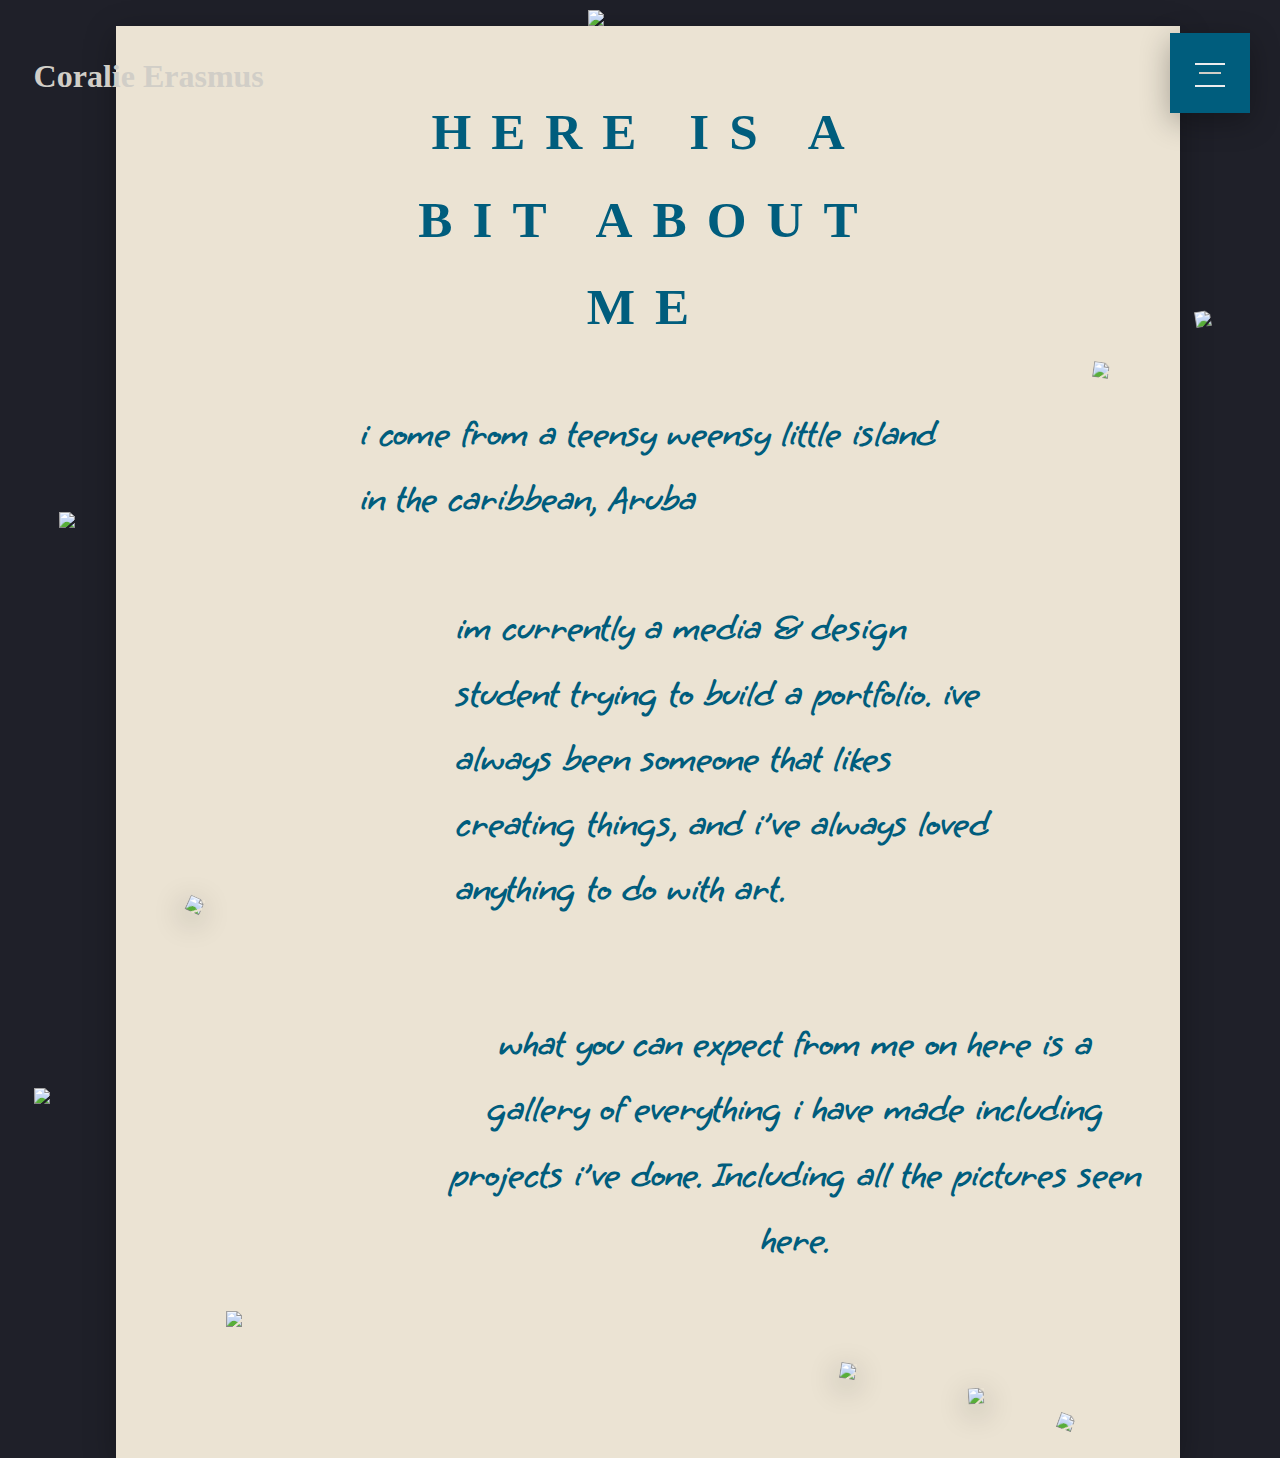
==== about_me.html @ adfd662a "Add files via upload" ====
<!DOCTYPE html>
<html>
    <meta charset="UTF-8">
    <meta name="viewport" content="width=device-width, initial-scale=1.0">
    <head>
        <link href = "about_me.css"
        type = "text/css"
        rel = "stylesheet" >
    <title>Coralie Erasmus</title>
    </head>
    <!----------background image------------>
    <a><body style="background-image:url(img/backgrounds/trestrapi.png);"></a>
    <body>   
        <!---------top of page----------->
        <h1>Coralie Erasmus</h1>
    <div class="sign">
        <img src="img/backgrounds/beige_logo.png">
    </div>
        <head>
              <script src="https://kit.fontawesome.com/a076d05399.js"></script>
            </head>
        
              <input class="menu-icon" type="checkbox" id="menu-icon" name="menu-icon"/>
              <label for="menu-icon"></label>
              <nav class="nav"> 		
                  <ul class="pt-5">
                      <li><a href="index.html">Home</a></li>
                      <li><a href="about_me.html">About Me</a></li>
                      <li><a href="contact.html">Contact</a></li>
                      <li><a href="learning_outcomes.html">Learning Outcomes</a></li>
                  </ul>
              </nav>
            <!-----------------main body of website---------------->
            <div class="color-box">
                <h2>HERE IS A BIT ABOUT ME</h2>

                <div class="content content--home">
                    <h4>i come from a teensy weensy little island in the caribbean, Aruba</h4>                        
                    <div class="images">
                        <img class="image image--polaroid" src="img/polaroids/dosplaya-polaroid.png"> 
                        <img class="image image--polaroid" src="img/polaroids/pelican-polaroid.png"> 
                    </div>
                </div>

                <div class="content content--profession">
                    <h5>im currently a media & design student trying to build a portfolio. 
                        ive always been someone that likes creating things, and i’ve always loved anything to do with art. </h5> 
                   <div class="images">
                        <img class="image image--polaroid2" src="img/polaroids/marriott-polaroid.png">
                        <img class="image image--lighthouse" src="img/polaroids/lighthouse.png"> 
                        <img class="image image--seashells" src="img/polaroids/seashells.png"> 
                    </div>
                </div>
                <div class="content content--expectations">
                <h6>what you can expect from me on here is a gallery of everything i have made including projects i’ve done. 
                    Including all the pictures seen here.</h6>
                </div>
                <div class="content content--note">
                    <img src="img/polaroids/note.png">
                </div>
                <div class="naturalpool">
                    <img src="img/polaroids/naturalpool-polaroid.png">
                </div>
                <div class="andicuri">
                    <img src="img/polaroids/andicuri-polaroid.png">
                </div>
                <div class="dragonfruit">
                    <img src="img/polaroids/dragonfruit.png">
                </div>
            </div>
    </body>
</html>
---- about_me.css ----
/*fonts*/
/*...............*/
/*............................*/

@font-face {
    font-family: Zen Old Micho;
    src: url(fonts/ZenOldMincho-Regular.ttf);
}
@font-face {
    font-family: Zen Kaku;
    src: url(fonts/ZenKakuGothicAntique-Regular.ttf);
}
@font-face {
    font-family: Handwriting;
    src: url(fonts/DawningofaNewDay-Regular.ttf);
}
@font-face {
    font-family: Marker;
    src: url(fonts/PermanentMarker-Regular.ttf);
}
@font-face {
  font-family: Grape;
  src: url(fonts/GrapeNuts-Regular.ttf);
}

/*header*/
/*.............*/
/*............................*/

body{
    width: 100vw;
    height: 100vh;
    background-size: cover;
  }

h1{
    font-family: 'Zen Old Micho';
    font-weight: 800;
    font-size: 2.5vw;
    line-height: 1;
    color: #d1cec7;
    text-align: left;
    position:absolute;
    top: 60px;
    padding: 0;
    margin: 0; 
    margin-left:2vw;
}

/*navigation bar*/
/*.......................*/
/*.......................................*/
/*.........................................................*/

body{
	font-family: 'Handwriting', sans-serif;
	font-weight: 300;
	font-size: 15px;
	line-height: 1.7;
	color: #ececee;
	background-color: #1f2029;
 
}
.section-center{
  position: absolute;
  top: 50%;
  left: 0;
  display: block;
  width: 100%;
  padding: 0;
  margin: 0;
  z-index: 6;
  text-align: center;
  transform: translateY(-50%);
}

[type="checkbox"]:checked,
[type="checkbox"]:not(:checked){
  position: absolute;
  left: -9999px;
}
.menu-icon:checked + label,
.menu-icon:not(:checked) + label{
  position: fixed;
  top: 63px;
  right: 55px;
  display: block;
  width: 30px;
  height: 30px;
  padding: 0;
  margin: 0;
  cursor: pointer;
  z-index: 10;
}
.menu-icon:checked + label:before,
.menu-icon:not(:checked) + label:before{
  position: absolute;
  content: '';
  display: block;
  width: 30px;
  height: 20px;
  z-index: 20;
  top: 0;
  left: 0;
  border-top: 2px solid #ececee;
  border-bottom: 2px solid #ececee;
  transition: border-width 100ms 1500ms ease, 
              top 100ms 1600ms cubic-bezier(0.23, 1, 0.32, 1),
              height 100ms 1600ms cubic-bezier(0.23, 1, 0.32, 1), 
              background-color 200ms ease,
              transform 200ms cubic-bezier(0.23, 1, 0.32, 1);
}
.menu-icon:checked + label:after,
.menu-icon:not(:checked) + label:after{
  position: absolute;
  content: '';
  display: block;
  width: 22px;
  height: 2px;
  z-index: 20;
  top: 10px;
  right: 4px;
  background-color: #d1cec7;
  margin-top: -1px;
  transition: width 100ms 1750ms ease, 
              right 100ms 1750ms ease,
              margin-top 100ms ease, 
              transform 200ms cubic-bezier(0.23, 1, 0.32, 1);
}
.menu-icon:checked + label:before{
  top: 10px;
  transform: rotate(45deg);
  height: 2px;
  background-color: #d1cec7;
  border-width: 0;
  transition: border-width 100ms 340ms ease, 
              top 100ms 300ms cubic-bezier(0.23, 1, 0.32, 1),
              height 100ms 300ms cubic-bezier(0.23, 1, 0.32, 1), 
              background-color 200ms 500ms ease,
              transform 200ms 1700ms cubic-bezier(0.23, 1, 0.32, 1);
}
.menu-icon:checked + label:after{
  width: 30px;
  margin-top: 0;
  right: 0;
  transform: rotate(-45deg);
  transition: width 100ms ease,
              right 100ms ease,  
              margin-top 100ms 500ms ease, 
              transform 200ms 1700ms cubic-bezier(0.23, 1, 0.32, 1);
}

.nav{
  position: fixed;
  top: 33px;
  right: 30px;
  display: block;
  width: 80px;
  height: 80px;
  padding: 0;
  margin: 0;
  z-index: 1;
  overflow: hidden;
  box-shadow: 0 8px 30px 0 rgba(0,0,0,0.3);
  background-color: #005D7D;
  animation: border-transform 7s linear infinite;
  transition: top 350ms 1100ms cubic-bezier(0.23, 1, 0.32, 1),  
              right 350ms 1100ms cubic-bezier(0.23, 1, 0.32, 1),
              transform 250ms 1100ms ease,
              width 650ms 400ms cubic-bezier(0.23, 1, 0.32, 1),
              height 650ms 400ms cubic-bezier(0.23, 1, 0.32, 1);
}
@keyframes border-transform{
    0%,100% { border-radius: 63% 37% 54% 46% / 55% 48% 52% 45%; } 
  14% { border-radius: 40% 60% 54% 46% / 49% 60% 40% 51%; } 
  28% { border-radius: 54% 46% 38% 62% / 49% 70% 30% 51%; } 
  42% { border-radius: 61% 39% 55% 45% / 61% 38% 62% 39%; } 
  56% { border-radius: 61% 39% 67% 33% / 70% 50% 50% 30%; } 
  70% { border-radius: 50% 50% 34% 66% / 56% 68% 32% 44%; } 
  84% { border-radius: 46% 54% 50% 50% / 35% 61% 39% 65%; } 
}

.menu-icon:checked ~ .nav {
  animation-play-state: paused;
  top: 50%;
  right: 50%;
  transform: translate(50%, -50%);
  width: 200%;
  height: 200%;
  transition: top 350ms 700ms cubic-bezier(0.23, 1, 0.32, 1),  
              right 350ms 700ms cubic-bezier(0.23, 1, 0.32, 1),
              transform 250ms 700ms ease,
              width 750ms 1000ms cubic-bezier(0.23, 1, 0.32, 1),
              height 750ms 1000ms cubic-bezier(0.23, 1, 0.32, 1);
}

.nav ul{
  position: absolute;
  top: 50%;
  left: 0;
  display: block;
  width: 100%;
  padding: 0;
  margin: 0;
  z-index: 6;
  text-align: center;
  transform: translateY(-50%);
  list-style: none;
}
.nav ul li{
  position: relative;
  display: block;
  width: 100%;
  padding: 0;
  margin: 10px 0;
  text-align: center;
  list-style: none;
  pointer-events: none;
  opacity: 0;
  visibility: hidden;
  transform: translateY(30px);
  transition: all 250ms linear;
}
.nav ul li:nth-child(1){
  transition-delay: 200ms;
}
.nav ul li:nth-child(2){
  transition-delay: 150ms;
}
.nav ul li:nth-child(3){
  transition-delay: 100ms;
}
.nav ul li:nth-child(4){
  transition-delay: 50ms;
}
.nav ul li a{
  font-family: "Zen Old Micho";
  font-size: 9vh;
  text-transform: uppercase;
  line-height: 1.2;
  font-weight: 800;
  display: inline-block;
  position: relative;
  color: #d1cec7;
  transition: all 250ms linear;
}
.nav ul li a:hover{
  text-decoration: none;
  color: #B87555;
}
.nav ul li a:hover:after{
  width: 100%;
}


.menu-icon:checked ~ .nav  ul li {
  pointer-events: auto;
  visibility: visible;
  opacity: 1;
  transform: translateY(0);
  transition: opacity 350ms ease,
              transform 250ms ease;
}
.menu-icon:checked ~ .nav ul li:nth-child(1){
  transition-delay: 1400ms;
}
.menu-icon:checked ~ .nav ul li:nth-child(2){
  transition-delay: 1480ms;
}
.menu-icon:checked ~ .nav ul li:nth-child(3){
  transition-delay: 1560ms;
}
.menu-icon:checked ~ .nav ul li:nth-child(4){
  transition-delay: 1640ms;
}
.logo {
	position: absolute;
	top: 60px;
	left: 50px;
	display: block;
	z-index: 11;
	transition: all 250ms linear;
}
.logo img {
	height: 26px;
	width: auto;
	display: block;
}
@media screen and (max-width: 991px) {
  .menu-icon:checked + label,
  .menu-icon:not(:checked) + label{
    right: 55px;
  }
  .logo {
    left: 30px;
  }
  .nav{
    right: 30px;
  }
  .nav ul li a{
    font-size: 8vh;
  }
}
/***********signature logo top of screen**********/
/****************.................................***************/
.sign img{
    margin-left: auto;
    margin-right: auto;
    display: block;
    height: auto;
    margin-top: 10px;
    width: 120px;
}

/*Homepage box*/
/*..................*/
/*................................*/
h2{
    font-family: "Zen Old Mincho";
    letter-spacing: 20px;
    margin-left: auto;
    margin-right: auto;
    display: block;
    max-width: 45vw;
    height: auto;
    text-align: center;
    font-size: 4vw;
    color: #005D7D;
}
h4{
    font-family: "Grape";
    width: 45vw;
    margin-left: auto;
    margin-right: auto;
    text-align: left;
    display: block;
    color: #005D7D;
    font-size: 3vw;
}
h5{
    font-family: "Grape";
    width: 42vw;
    margin-left: 25vw;
    margin-right: auto;
    text-align: left;
    display: block;
    color: #005D7D;
    font-size: 3vw;
}
h6{
    font-family: "Grape";
    width: 55vw;
    margin-left: 24vw;
    margin-right: auto;
    text-align: center;
    display: block;
    color: #005D7D;
    font-size: 3vw;
}
.box{
    background-color: #d1cec7;
    z-index: 0;
}
.color-box {
    background-color: #ebe3d3; 
    padding: 20px;
    max-width: 80vw;
    width: 100%;
    margin-left: auto;
    margin-right: auto;
    display: block;
    height: auto;
    box-shadow: 0 8px 30px 0 rgba(0,0,0,0.3);
  }

.text {
    color: white; 
    font-size: 24px;
  }

.content {
  display: block;
  position: relative;
}

.content--home .images {
  right: 0;
  top: 0;
}
.content--profession .images {
  left: 0;
  bottom:  0;
}

.content--home .image:nth-child(1) {
  position: absolute;
  right: 4vw;
  top: -3vw;
  transform: rotate(8deg);
  transition: transform .5s ease-in-out;
}

.content--home .image:nth-child(2) {
  position: absolute;
  transform: rotate(-9deg);
  right: -4vw;
  top: -7vw;
  transition: transform .5s ease-in-out;
}

.content--home .image:nth-child(1):hover{
  transform: rotate(12deg);
}

.content--home .image:nth-child(2):hover{
  transform: rotate(-13deg);
} 
.images {
  position: absolute;
}

.image {
  height: auto;
  max-width: 12vw;
}

.image--polaroid2 {
  height: auto;
  max-width: 12vw;
  margin-left: 4vw;
  transform: rotate(24.08deg);
  box-shadow: 0 8px 30px 0 rgba(0,0,0,0.3); 
  transition: transform .5s ease-in-out;
}
.image--polaroid2:hover {
transform: rotate(30deg);
}

.image--lighthouse {
  position: absolute;
  max-width: 14vw;
  top: -30vw;
  left: -6vw;
}
.image--seashells{
  max-width: 27vw;
  position: absolute;
  top: 15vw;
  left: -8vw;  
}

.content--note img{
  position: absolute;
  max-width: 40vw;
  left: 7vw;
  top: -4vw;
  filter: saturate(-15);
}
.naturalpool img{
  height: auto;
  max-width: 12vw;
  margin-left: 55vw;
  top: -90vw;
  transform: rotate(9deg);
  box-shadow: 0 8px 30px 0 rgba(0,0,0,0.3);
  transition: transform .7s ease-in-out;
}
.naturalpool img:hover {
  transform: rotate(12deg);
}
.andicuri img{
  height: auto;
  max-width: 12vw;
  margin-left: 65vw;
  margin-top: -1000vh;
  transform: rotate(-3deg);
  box-shadow: 0 8px 30px 0 rgba(0,0,0,0.3);
  transition: transform .7s ease-in-out;
}
.andicuri img:hover {
  transform: rotate(6deg);
}
.dragonfruit img{
  max-width: 9vw;
  transform: rotate(20deg);
  margin-left: 72vw;
  margin-top: -16vh;
  transition: transform .7s ease-in-out;
}
.dragonfruit img:hover {
  transform: rotate(12deg);
}
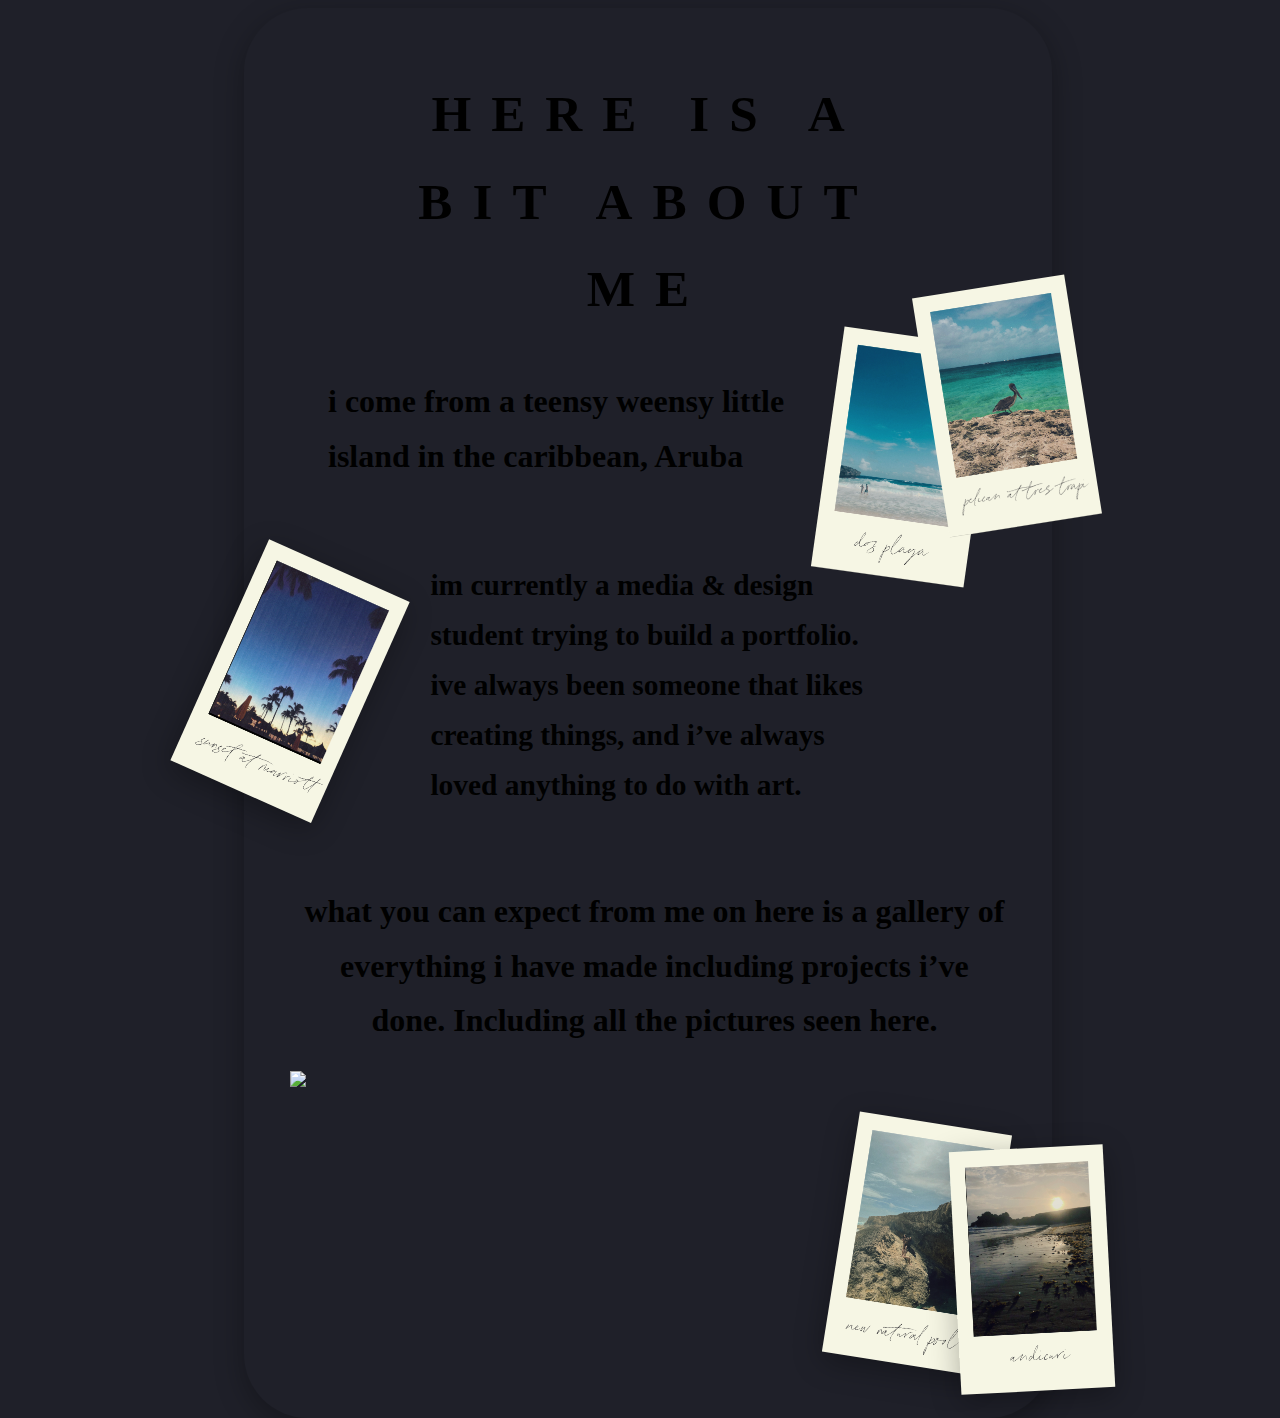
==== commit 4f7ea931: "Add files via upload" ====
--- a/about_me.html
+++ b/about_me.html
@@ -9,54 +9,37 @@
     <title>Coralie Erasmus</title>
     </head>
     <!----------background image------------>
-    <a><body style="background-image:url(img/backgrounds/trestrapi.png);"></a>
+    <a><body style="background-image:url(img/backgrounds/aboutme-background.png);"></a>
     <body>   
-        <!---------top of page----------->
-        <h1>Coralie Erasmus</h1>
-    <div class="sign">
-        <img src="img/backgrounds/beige_logo.png">
-    </div>
-        <head>
-              <script src="https://kit.fontawesome.com/a076d05399.js"></script>
-            </head>
-        
-              <input class="menu-icon" type="checkbox" id="menu-icon" name="menu-icon"/>
-              <label for="menu-icon"></label>
-              <nav class="nav"> 		
-                  <ul class="pt-5">
-                      <li><a href="index.html">Home</a></li>
-                      <li><a href="about_me.html">About Me</a></li>
-                      <li><a href="contact.html">Contact</a></li>
-                      <li><a href="learning_outcomes.html">Learning Outcomes</a></li>
-                  </ul>
-              </nav>
             <!-----------------main body of website---------------->
-            <div class="color-box">
+            <div class="color-box" >
                 <h2>HERE IS A BIT ABOUT ME</h2>
-
+                <!--area 1 text-->
                 <div class="content content--home">
-                    <h4>i come from a teensy weensy little island in the caribbean, Aruba</h4>                        
+                    <h4>i come from a teensy weensy little island in the caribbean, Aruba</h4>      
+                    <!--area 1 images-->
                     <div class="images">
                         <img class="image image--polaroid" src="img/polaroids/dosplaya-polaroid.png"> 
                         <img class="image image--polaroid" src="img/polaroids/pelican-polaroid.png"> 
                     </div>
                 </div>
-
+                <!---area 2 text-->
                 <div class="content content--profession">
                     <h5>im currently a media & design student trying to build a portfolio. 
                         ive always been someone that likes creating things, and i’ve always loved anything to do with art. </h5> 
+                    <!--are 2 image-->
                    <div class="images">
                         <img class="image image--polaroid2" src="img/polaroids/marriott-polaroid.png">
-                        <img class="image image--lighthouse" src="img/polaroids/lighthouse.png"> 
-                        <img class="image image--seashells" src="img/polaroids/seashells.png"> 
                     </div>
                 </div>
+                <!---area 3 text-->
                 <div class="content content--expectations">
                 <h6>what you can expect from me on here is a gallery of everything i have made including projects i’ve done. 
                     Including all the pictures seen here.</h6>
                 </div>
+                <!--area 3 images-->
                 <div class="content content--note">
-                    <img src="img/polaroids/note.png">
+                    <img src="img/polaroids/about-me-note.png">
                 </div>
                 <div class="naturalpool">
                     <img src="img/polaroids/naturalpool-polaroid.png">
@@ -64,9 +47,6 @@
                 <div class="andicuri">
                     <img src="img/polaroids/andicuri-polaroid.png">
                 </div>
-                <div class="dragonfruit">
-                    <img src="img/polaroids/dragonfruit.png">
-                </div>
             </div>
     </body>
 </html>
--- a/about_me.css
+++ b/about_me.css
@@ -1,318 +1,20 @@
-/*fonts*/
-/*...............*/
-/*............................*/
-
-@font-face {
-    font-family: Zen Old Micho;
-    src: url(fonts/ZenOldMincho-Regular.ttf);
-}
-@font-face {
-    font-family: Zen Kaku;
-    src: url(fonts/ZenKakuGothicAntique-Regular.ttf);
-}
-@font-face {
-    font-family: Handwriting;
-    src: url(fonts/DawningofaNewDay-Regular.ttf);
-}
-@font-face {
-    font-family: Marker;
-    src: url(fonts/PermanentMarker-Regular.ttf);
-}
-@font-face {
-  font-family: Grape;
-  src: url(fonts/GrapeNuts-Regular.ttf);
-}
-
-/*header*/
-/*.............*/
-/*............................*/
 
 body{
-    width: 100vw;
-    height: 100vh;
-    background-size: cover;
-  }
-
-h1{
-    font-family: 'Zen Old Micho';
-    font-weight: 800;
-    font-size: 2.5vw;
-    line-height: 1;
-    color: #d1cec7;
-    text-align: left;
-    position:absolute;
-    top: 60px;
-    padding: 0;
-    margin: 0; 
-    margin-left:2vw;
-}
-
-/*navigation bar*/
-/*.......................*/
-/*.......................................*/
-/*.........................................................*/
-
-body{
+  width: 100vw;
+  height: 100vh;
+  background-size: cover;
 	font-family: 'Handwriting', sans-serif;
 	font-weight: 300;
 	font-size: 15px;
 	line-height: 1.7;
 	color: #ececee;
 	background-color: #1f2029;
- 
-}
-.section-center{
-  position: absolute;
-  top: 50%;
-  left: 0;
-  display: block;
-  width: 100%;
-  padding: 0;
-  margin: 0;
-  z-index: 6;
-  text-align: center;
-  transform: translateY(-50%);
+  width: 100vw;
+  height: 100vh;
+  background-size: cover; /*to fully cover the screen*/
 }
 
-[type="checkbox"]:checked,
-[type="checkbox"]:not(:checked){
-  position: absolute;
-  left: -9999px;
-}
-.menu-icon:checked + label,
-.menu-icon:not(:checked) + label{
-  position: fixed;
-  top: 63px;
-  right: 55px;
-  display: block;
-  width: 30px;
-  height: 30px;
-  padding: 0;
-  margin: 0;
-  cursor: pointer;
-  z-index: 10;
-}
-.menu-icon:checked + label:before,
-.menu-icon:not(:checked) + label:before{
-  position: absolute;
-  content: '';
-  display: block;
-  width: 30px;
-  height: 20px;
-  z-index: 20;
-  top: 0;
-  left: 0;
-  border-top: 2px solid #ececee;
-  border-bottom: 2px solid #ececee;
-  transition: border-width 100ms 1500ms ease, 
-              top 100ms 1600ms cubic-bezier(0.23, 1, 0.32, 1),
-              height 100ms 1600ms cubic-bezier(0.23, 1, 0.32, 1), 
-              background-color 200ms ease,
-              transform 200ms cubic-bezier(0.23, 1, 0.32, 1);
-}
-.menu-icon:checked + label:after,
-.menu-icon:not(:checked) + label:after{
-  position: absolute;
-  content: '';
-  display: block;
-  width: 22px;
-  height: 2px;
-  z-index: 20;
-  top: 10px;
-  right: 4px;
-  background-color: #d1cec7;
-  margin-top: -1px;
-  transition: width 100ms 1750ms ease, 
-              right 100ms 1750ms ease,
-              margin-top 100ms ease, 
-              transform 200ms cubic-bezier(0.23, 1, 0.32, 1);
-}
-.menu-icon:checked + label:before{
-  top: 10px;
-  transform: rotate(45deg);
-  height: 2px;
-  background-color: #d1cec7;
-  border-width: 0;
-  transition: border-width 100ms 340ms ease, 
-              top 100ms 300ms cubic-bezier(0.23, 1, 0.32, 1),
-              height 100ms 300ms cubic-bezier(0.23, 1, 0.32, 1), 
-              background-color 200ms 500ms ease,
-              transform 200ms 1700ms cubic-bezier(0.23, 1, 0.32, 1);
-}
-.menu-icon:checked + label:after{
-  width: 30px;
-  margin-top: 0;
-  right: 0;
-  transform: rotate(-45deg);
-  transition: width 100ms ease,
-              right 100ms ease,  
-              margin-top 100ms 500ms ease, 
-              transform 200ms 1700ms cubic-bezier(0.23, 1, 0.32, 1);
-}
-
-.nav{
-  position: fixed;
-  top: 33px;
-  right: 30px;
-  display: block;
-  width: 80px;
-  height: 80px;
-  padding: 0;
-  margin: 0;
-  z-index: 1;
-  overflow: hidden;
-  box-shadow: 0 8px 30px 0 rgba(0,0,0,0.3);
-  background-color: #005D7D;
-  animation: border-transform 7s linear infinite;
-  transition: top 350ms 1100ms cubic-bezier(0.23, 1, 0.32, 1),  
-              right 350ms 1100ms cubic-bezier(0.23, 1, 0.32, 1),
-              transform 250ms 1100ms ease,
-              width 650ms 400ms cubic-bezier(0.23, 1, 0.32, 1),
-              height 650ms 400ms cubic-bezier(0.23, 1, 0.32, 1);
-}
-@keyframes border-transform{
-    0%,100% { border-radius: 63% 37% 54% 46% / 55% 48% 52% 45%; } 
-  14% { border-radius: 40% 60% 54% 46% / 49% 60% 40% 51%; } 
-  28% { border-radius: 54% 46% 38% 62% / 49% 70% 30% 51%; } 
-  42% { border-radius: 61% 39% 55% 45% / 61% 38% 62% 39%; } 
-  56% { border-radius: 61% 39% 67% 33% / 70% 50% 50% 30%; } 
-  70% { border-radius: 50% 50% 34% 66% / 56% 68% 32% 44%; } 
-  84% { border-radius: 46% 54% 50% 50% / 35% 61% 39% 65%; } 
-}
-
-.menu-icon:checked ~ .nav {
-  animation-play-state: paused;
-  top: 50%;
-  right: 50%;
-  transform: translate(50%, -50%);
-  width: 200%;
-  height: 200%;
-  transition: top 350ms 700ms cubic-bezier(0.23, 1, 0.32, 1),  
-              right 350ms 700ms cubic-bezier(0.23, 1, 0.32, 1),
-              transform 250ms 700ms ease,
-              width 750ms 1000ms cubic-bezier(0.23, 1, 0.32, 1),
-              height 750ms 1000ms cubic-bezier(0.23, 1, 0.32, 1);
-}
-
-.nav ul{
-  position: absolute;
-  top: 50%;
-  left: 0;
-  display: block;
-  width: 100%;
-  padding: 0;
-  margin: 0;
-  z-index: 6;
-  text-align: center;
-  transform: translateY(-50%);
-  list-style: none;
-}
-.nav ul li{
-  position: relative;
-  display: block;
-  width: 100%;
-  padding: 0;
-  margin: 10px 0;
-  text-align: center;
-  list-style: none;
-  pointer-events: none;
-  opacity: 0;
-  visibility: hidden;
-  transform: translateY(30px);
-  transition: all 250ms linear;
-}
-.nav ul li:nth-child(1){
-  transition-delay: 200ms;
-}
-.nav ul li:nth-child(2){
-  transition-delay: 150ms;
-}
-.nav ul li:nth-child(3){
-  transition-delay: 100ms;
-}
-.nav ul li:nth-child(4){
-  transition-delay: 50ms;
-}
-.nav ul li a{
-  font-family: "Zen Old Micho";
-  font-size: 9vh;
-  text-transform: uppercase;
-  line-height: 1.2;
-  font-weight: 800;
-  display: inline-block;
-  position: relative;
-  color: #d1cec7;
-  transition: all 250ms linear;
-}
-.nav ul li a:hover{
-  text-decoration: none;
-  color: #B87555;
-}
-.nav ul li a:hover:after{
-  width: 100%;
-}
-
-
-.menu-icon:checked ~ .nav  ul li {
-  pointer-events: auto;
-  visibility: visible;
-  opacity: 1;
-  transform: translateY(0);
-  transition: opacity 350ms ease,
-              transform 250ms ease;
-}
-.menu-icon:checked ~ .nav ul li:nth-child(1){
-  transition-delay: 1400ms;
-}
-.menu-icon:checked ~ .nav ul li:nth-child(2){
-  transition-delay: 1480ms;
-}
-.menu-icon:checked ~ .nav ul li:nth-child(3){
-  transition-delay: 1560ms;
-}
-.menu-icon:checked ~ .nav ul li:nth-child(4){
-  transition-delay: 1640ms;
-}
-.logo {
-	position: absolute;
-	top: 60px;
-	left: 50px;
-	display: block;
-	z-index: 11;
-	transition: all 250ms linear;
-}
-.logo img {
-	height: 26px;
-	width: auto;
-	display: block;
-}
-@media screen and (max-width: 991px) {
-  .menu-icon:checked + label,
-  .menu-icon:not(:checked) + label{
-    right: 55px;
-  }
-  .logo {
-    left: 30px;
-  }
-  .nav{
-    right: 30px;
-  }
-  .nav ul li a{
-    font-size: 8vh;
-  }
-}
-/***********signature logo top of screen**********/
-/****************.................................***************/
-.sign img{
-    margin-left: auto;
-    margin-right: auto;
-    display: block;
-    height: auto;
-    margin-top: 10px;
-    width: 120px;
-}
-
-/*Homepage box*/
+/*homepage box*/
 /*..................*/
 /*................................*/
 h2{
@@ -325,59 +27,59 @@
     height: auto;
     text-align: center;
     font-size: 4vw;
-    color: #005D7D;
+    color: black;
 }
 h4{
-    font-family: "Grape";
-    width: 45vw;
-    margin-left: auto;
+    font-family: "Garamond";
+    width: 40vw;
+    margin-left: 5vw;
     margin-right: auto;
     text-align: left;
     display: block;
-    color: #005D7D;
-    font-size: 3vw;
+    color: black;
+    font-size: 2.5vw;
 }
 h5{
-    font-family: "Grape";
-    width: 42vw;
-    margin-left: 25vw;
+    font-family: "Garamond";
+    width: 35vw;
+    margin-top: 6vw;
+    margin-left: 13vw;
     margin-right: auto;
     text-align: left;
     display: block;
-    color: #005D7D;
-    font-size: 3vw;
+    color: black;
+    font-size: 2.3vw;
 }
 h6{
-    font-family: "Grape";
+    font-family: "Garamond";
     width: 55vw;
-    margin-left: 24vw;
+    margin-left: 3vw;
     margin-right: auto;
     text-align: center;
     display: block;
-    color: #005D7D;
-    font-size: 3vw;
+    color: black;
+    font-size: 2.5vw;
 }
 .box{
     background-color: #d1cec7;
     z-index: 0;
 }
+
+/*container for about me page*/
 .color-box {
-    background-color: #ebe3d3; 
-    padding: 20px;
-    max-width: 80vw;
-    width: 100%;
-    margin-left: auto;
-    margin-right: auto;
-    display: block;
-    height: auto;
-    box-shadow: 0 8px 30px 0 rgba(0,0,0,0.3);
+  background-image: url(img/backgrounds/paper-background-2.jpg);
+  padding: 20px;
+  max-width: 60vw;
+  width: 100%;
+  margin-left: auto;
+  margin-right: auto;
+  display: block;
+  height: auto;
+  box-shadow: 0 8px 30px 0 rgba(0,0,0,0.3);
+  border-radius: 5vw;
   }
 
-.text {
-    color: white; 
-    font-size: 24px;
-  }
-
+/*for each section*/
 .content {
   display: block;
   position: relative;
@@ -427,7 +129,7 @@
 .image--polaroid2 {
   height: auto;
   max-width: 12vw;
-  margin-left: 4vw;
+  margin-left: -4vw;
   transform: rotate(24.08deg);
   box-shadow: 0 8px 30px 0 rgba(0,0,0,0.3); 
   transition: transform .5s ease-in-out;
@@ -436,30 +138,17 @@
 transform: rotate(30deg);
 }
 
-.image--lighthouse {
-  position: absolute;
-  max-width: 14vw;
-  top: -30vw;
-  left: -6vw;
-}
-.image--seashells{
-  max-width: 27vw;
-  position: absolute;
-  top: 15vw;
-  left: -8vw;  
-}
-
 .content--note img{
   position: absolute;
   max-width: 40vw;
-  left: 7vw;
+  left: 2vw;
   top: -4vw;
   filter: saturate(-15);
 }
 .naturalpool img{
   height: auto;
   max-width: 12vw;
-  margin-left: 55vw;
+  margin-left: 45vw;
   top: -90vw;
   transform: rotate(9deg);
   box-shadow: 0 8px 30px 0 rgba(0,0,0,0.3);
@@ -471,22 +160,12 @@
 .andicuri img{
   height: auto;
   max-width: 12vw;
-  margin-left: 65vw;
+  margin-left: 54vw;
   margin-top: -1000vh;
   transform: rotate(-3deg);
   box-shadow: 0 8px 30px 0 rgba(0,0,0,0.3);
   transition: transform .7s ease-in-out;
 }
 .andicuri img:hover {
-  transform: rotate(6deg);
+  transform: rotate(-6deg);
 }
-.dragonfruit img{
-  max-width: 9vw;
-  transform: rotate(20deg);
-  margin-left: 72vw;
-  margin-top: -16vh;
-  transition: transform .7s ease-in-out;
-}
-.dragonfruit img:hover {
-  transform: rotate(12deg);
-}